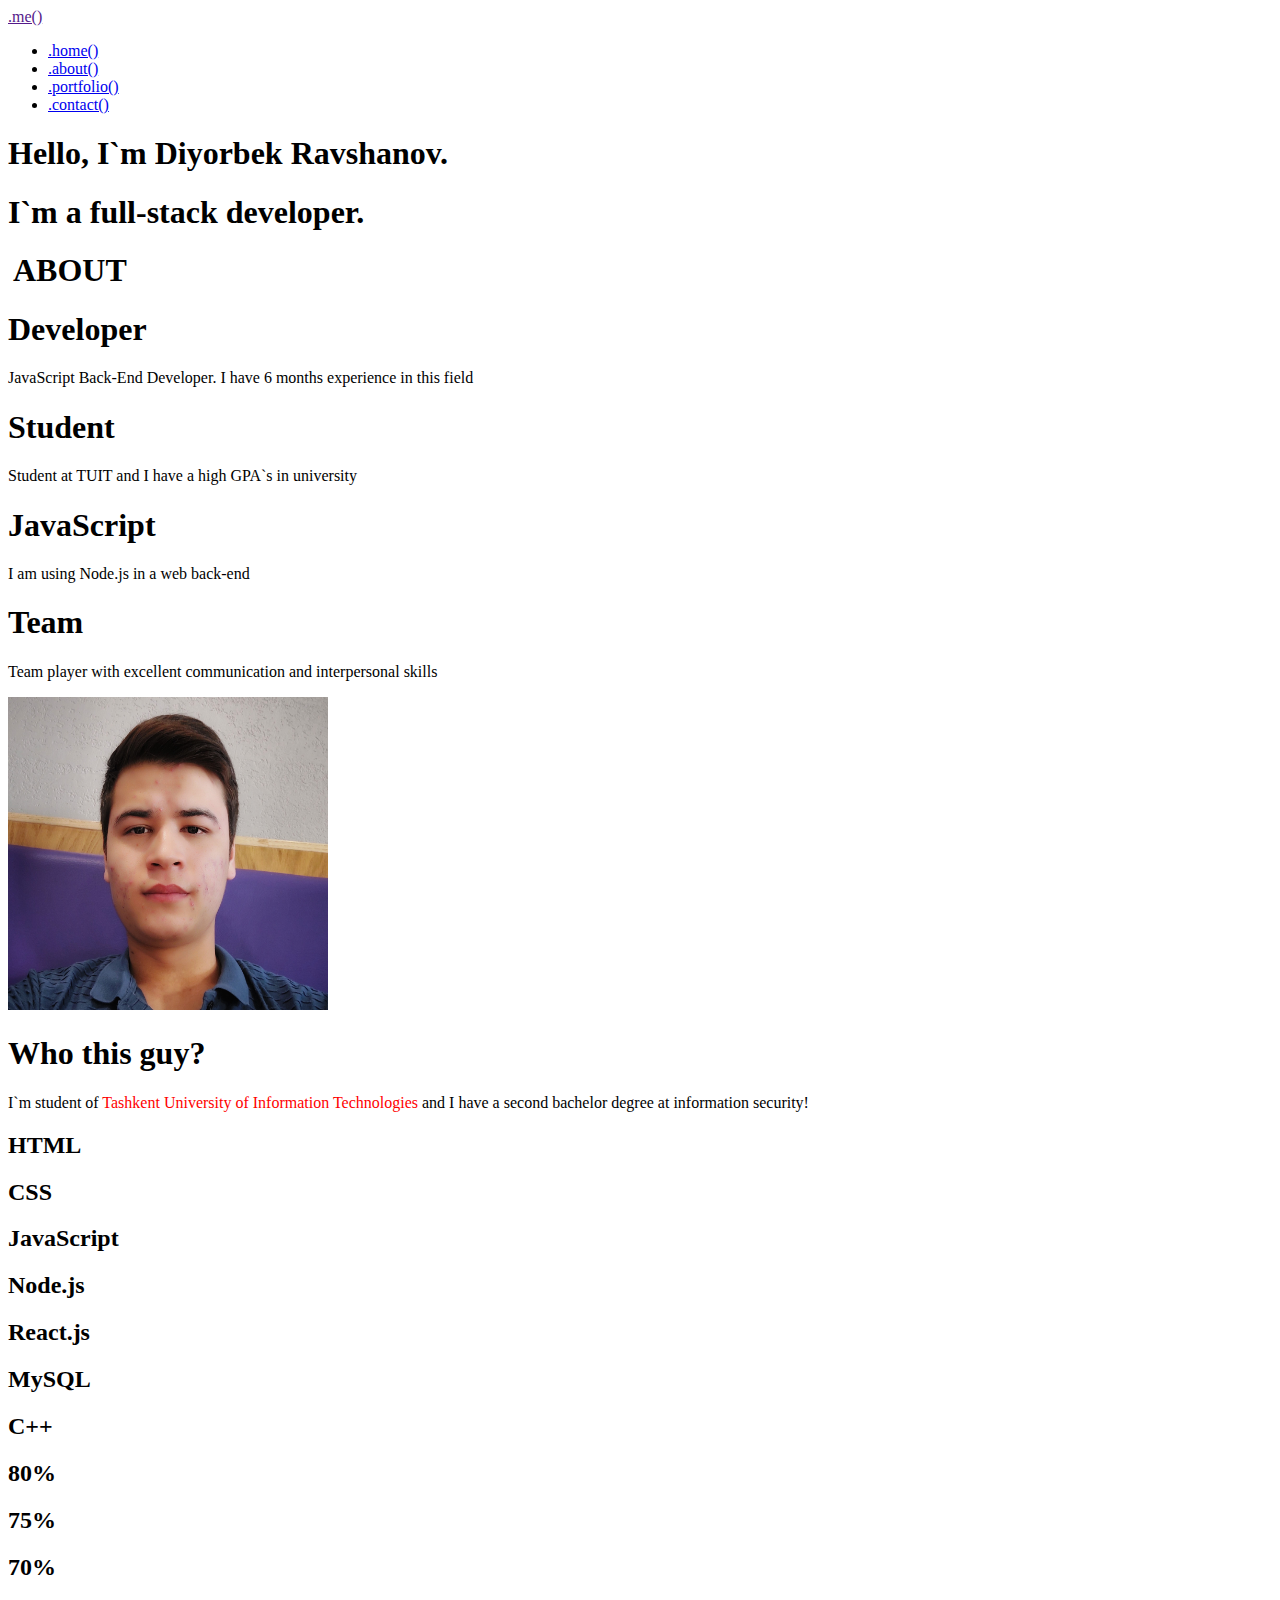
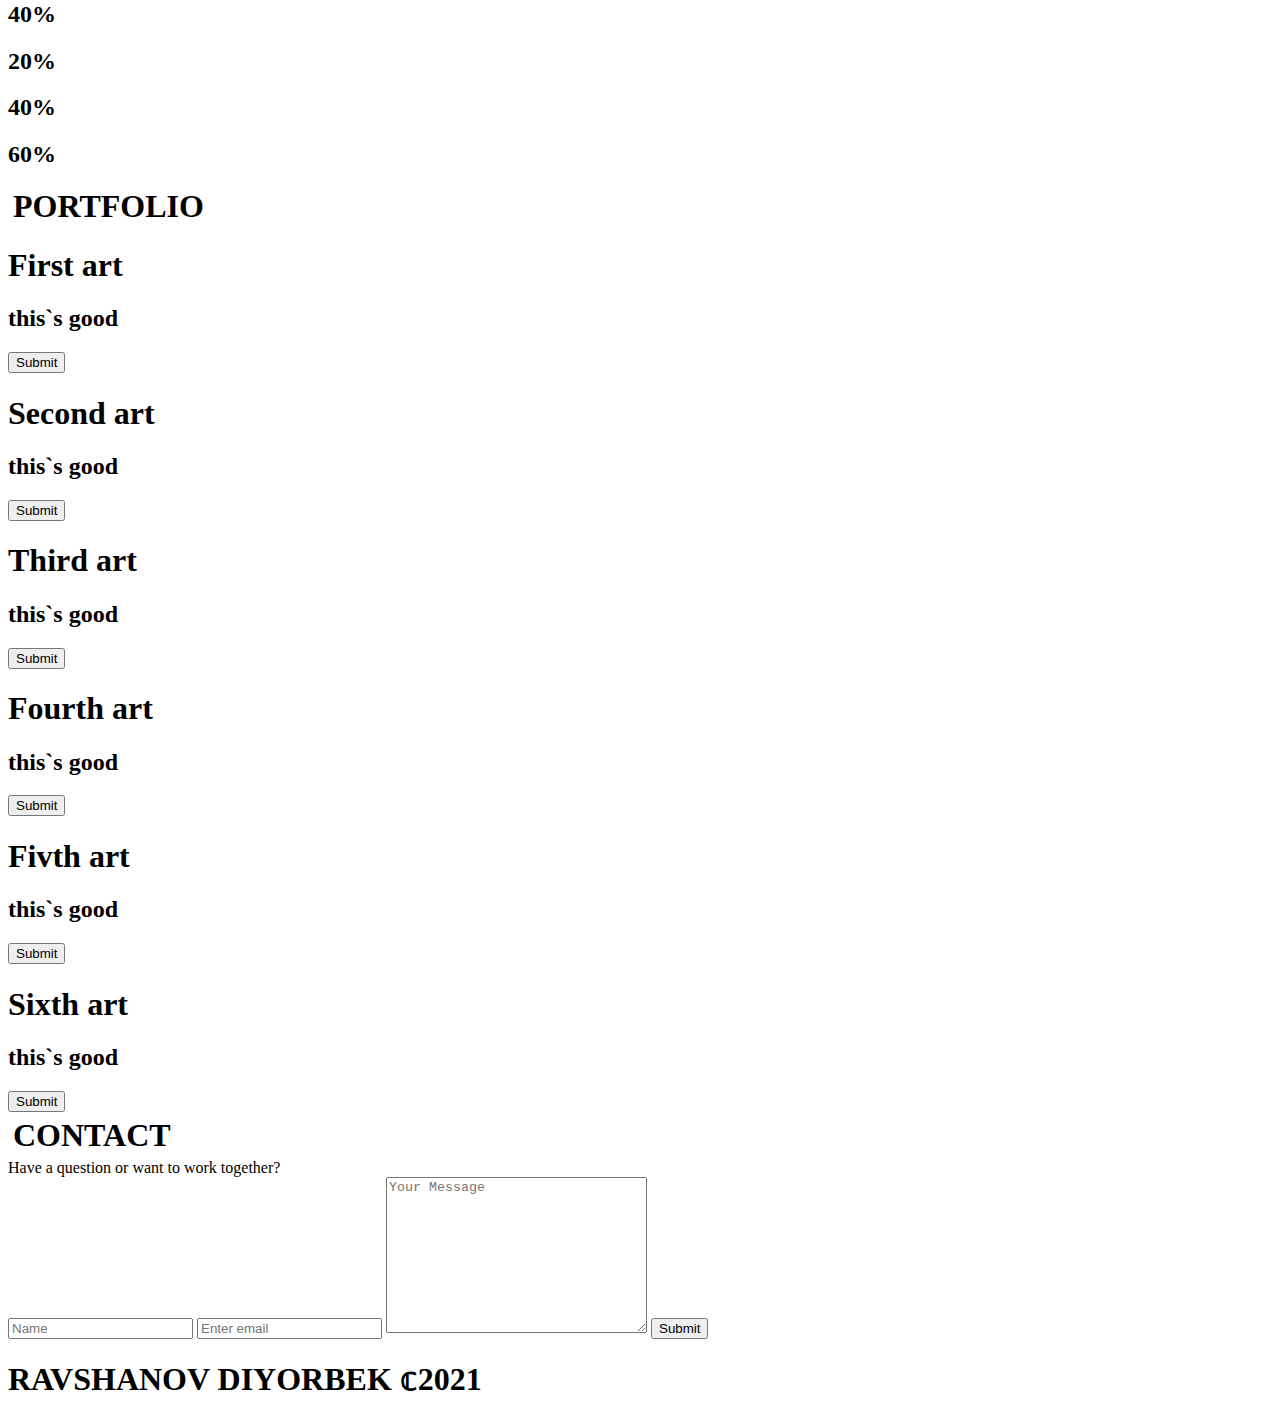
==== index.html @ b5294f03 "html" ====
<!DOCTYPE html>
<html lang="en">

<head>
    <meta charset="UTF-8">
    <meta http-equiv="X-UA-Compatible" content="IE=edge">
    <meta name="viewport" content="width=device-width, initial-scale=1.0">
    <link rel="stylesheet" href="main.css">
    <link rel="stylesheet" href="fontawesome-free-5.15.1-web/css/all.css">
    <meta name="viewport" content="width=device-width, initial-scale=1.0">
    <title>portfolio</title>
</head>

<body>
    <div class="container">
        <div class="navbar">
            <div class="left"><a href="">.me()</a></div>
            <a href="" class="toggle-btn">
                <span class="bar"></span>
                <span class="bar"></span>
                <span class="bar"></span>
            </a>
            <div class="right ">
                <ul>
                    <li><a href="#">.home()</a></li>
                    <li><a href="#about">.about()</a></li>
                    <li><a href="#portfolio">.portfolio()</a></li>
                    <li><a href="#contact">.contact()</a></li>
                </ul>
            </div>
        </div>
        <div class="firstPage">
            <div class="info">
                <h1>Hello, I`m <span>Diyorbek Ravshanov</span>.</h1>
                <h1>I`m a full-stack developer.</h1>
            </div>
            <div class="range"></div>
            <div class="range2"></div>
            <div class="range3"></div>
        </div>
        <div id="about" class="secondPage">
            <div class="name">
                <h1 style="margin: 5px;">ABOUT</h1>
                <div class="line"></div>
            </div>
            <div class="block">
                <div class="box">
                    <div class="part">
                        <div class="hexa">
                            <div class="hex1">
                                <div class="hex2">
                                    <i class="fas fa-laptop-code"></i> </div>
                            </div>
                        </div>
                    </div>
                    <h1>Developer</h1>
                    <p>JavaScript Back-End Developer. I have 6 months experience in this field </p>
                </div>
                <div class="box">
                    <div class="part">
                        <div class="hexa">
                            <div class="hex1">
                                <div class="hex2">
                                    <i class="fas fa-user-graduate"></i> </div>
                            </div>
                        </div>
                    </div>
                    <h1>Student</h1>
                    <p>Student at TUIT and I have a high GPA`s in university</p>
                </div>
                <div class="box">
                    <div class="part">
                        <div class="hexa">
                            <div class="hex1">
                                <div class="hex2">
                                    <i class="fab fa-node"></i></div>
                            </div>
                        </div>
                    </div>
                    <h1>JavaScript</h1>
                    <p>I am using Node.js in a web back-end</p>
                </div>
                <div class="box">
                    <div class="part">
                        <div class="hexa">
                            <div class="hex1">
                                <div class="hex2">
                                    <i class="fas fa-users"></i> </div>
                            </div>
                        </div>
                    </div>
                    <h1>Team</h1>
                    <p>Team player with excellent communication and interpersonal skills</p>
                </div>
            </div>
            <div class="main">
                <div class="about">
                    <div class="img">
                        <div class="part">
                            <div class="hexa">
                                <div class="hex1">
                                    <div class="hex2">
                                        <img src="../portfolio/images/diyor.jpeg" alt="" width="320" height="313" />
                                    </div>
                                </div>
                            </div>
                        </div>
                    </div>
                    <h1>Who this guy?</h1>
                    <div class="sentences">
                        <p>I`m student of <a href="" style="color: red; text-decoration: none;">
                            Tashkent University of Information Technologies</a> and I have a second bachelor degree at information security!</p>
                    </div>
                </div>
                <div class="success">
                    <div class="programms">
                        <div class="language">
                            <h2>HTML</h2>
                        </div>
                        <div class="language">
                            <h2>CSS</h2>
                        </div>
                        <div class="language">
                            <h2>JavaScript</h2>
                        </div>
                        <div class="language">
                            <h2>Node.js</h2>
                        </div>
                        <div class="language">
                            <h2>React.js</h2>
                        </div>
                        <div class="language">
                            <h2>MySQL</h2>
                        </div>
                        <div class="language">
                            <h2>C++</h2>
                        </div>
                    </div>
                    <div class="percentage">
                        <div class="rate">
                            <h2>80%</h2>
                        </div>
                        <div class="rate">
                            <h2>75%</h2>
                        </div>
                        <div class="rate">
                            <h2>70%</h2>
                        </div>
                        <div class="rate">
                            <h2>40%</h2>
                        </div>
                        <div class="rate">
                            <h2>20%</h2>
                        </div>
                        <div class="rate">
                            <h2>40%</h2>
                        </div>
                        <div class="rate">
                            <h2>60%</h2>
                        </div>
                    </div>
                </div>
            </div>

        </div>
        <div id="portfolio" class="thirdPage">
            <div class="name">
                <h1 style="margin: 5px;">PORTFOLIO</h1>
                <div class="line"></div>
            </div>
            <div class="full">
                <div class="work">
                    <div class="art">
                        <div class="display">
                            <h1>First art</h1>
                            <h2>this`s good</h1>
                                <button type="submit">Submit</button>
                        </div>
                    </div>
                    <div class="art">
                        <div class="display">
                            <h1>Second art</h1>
                            <h2>this`s good</h1>
                                <button type="submit">Submit</button>
                        </div>
                    </div>
                    <div class="art">
                        <div class="display">
                            <h1>Third art</h1>
                            <h2>this`s good</h1>
                                <button type="submit">Submit</button>
                        </div>
                    </div>
                </div>
                <div class="work none">
                    <div class="art">
                        <div class="display">
                            <h1>Fourth art</h1>
                            <h2>this`s good</h1>
                                <button type="submit">Submit</button>
                        </div>
                    </div>
                    <div class="art">
                        <div class="display">
                            <h1>Fivth art</h1>
                            <h2>this`s good</h1>
                                <button type="submit">Submit</button>
                        </div>
                    </div>
                    <div class="art">
                        <div class="display">
                            <h1>Sixth art</h1>
                            <h2>this`s good</h1>
                                <button type="submit">Submit</button>
                        </div>
                    </div>
                </div>
            </div>
        </div>
        <div id="contact" class="fivthPage">
            <div class="name">
                <h1 style="margin: 5px;">CONTACT</h1>
                <div class="line"></div>
            </div>
            <div class="ask">Have a question or want to work together?
            </div>
            <div class="submit">
                <input type="text" placeholder="Name">
                <input type="text" placeholder="Enter email">
                <textarea name="area" id="" cols="30" rows="10" placeholder="Your Message"></textarea>
                <button type="submit">Submit</button>

            </div>
            <footer>
                <div class="home"><a href="#"><i class="fas fa-angle-double-up"></i></a></div>
                <div class="icons">
                    <div class="icon"><a href=""><i class="fab fa-linkedin-in"></i></a></div>
                    <div class="icon"><a href=""><i class="fab fa-github"></i></a></div>
                    <div class="icon"><a href=""><i class="fab fa-facebook-f"></i></a></div>
                    <div class="icon"><a href=""><i class="fab fa-telegram-plane"></i></a></div>

                </div>
                <h1>RAVSHANOV DIYORBEK &copf;2021</h1>
            </footer>
        </div>
    </div>

</body>
<script src="index.js" defer></script>

</html>
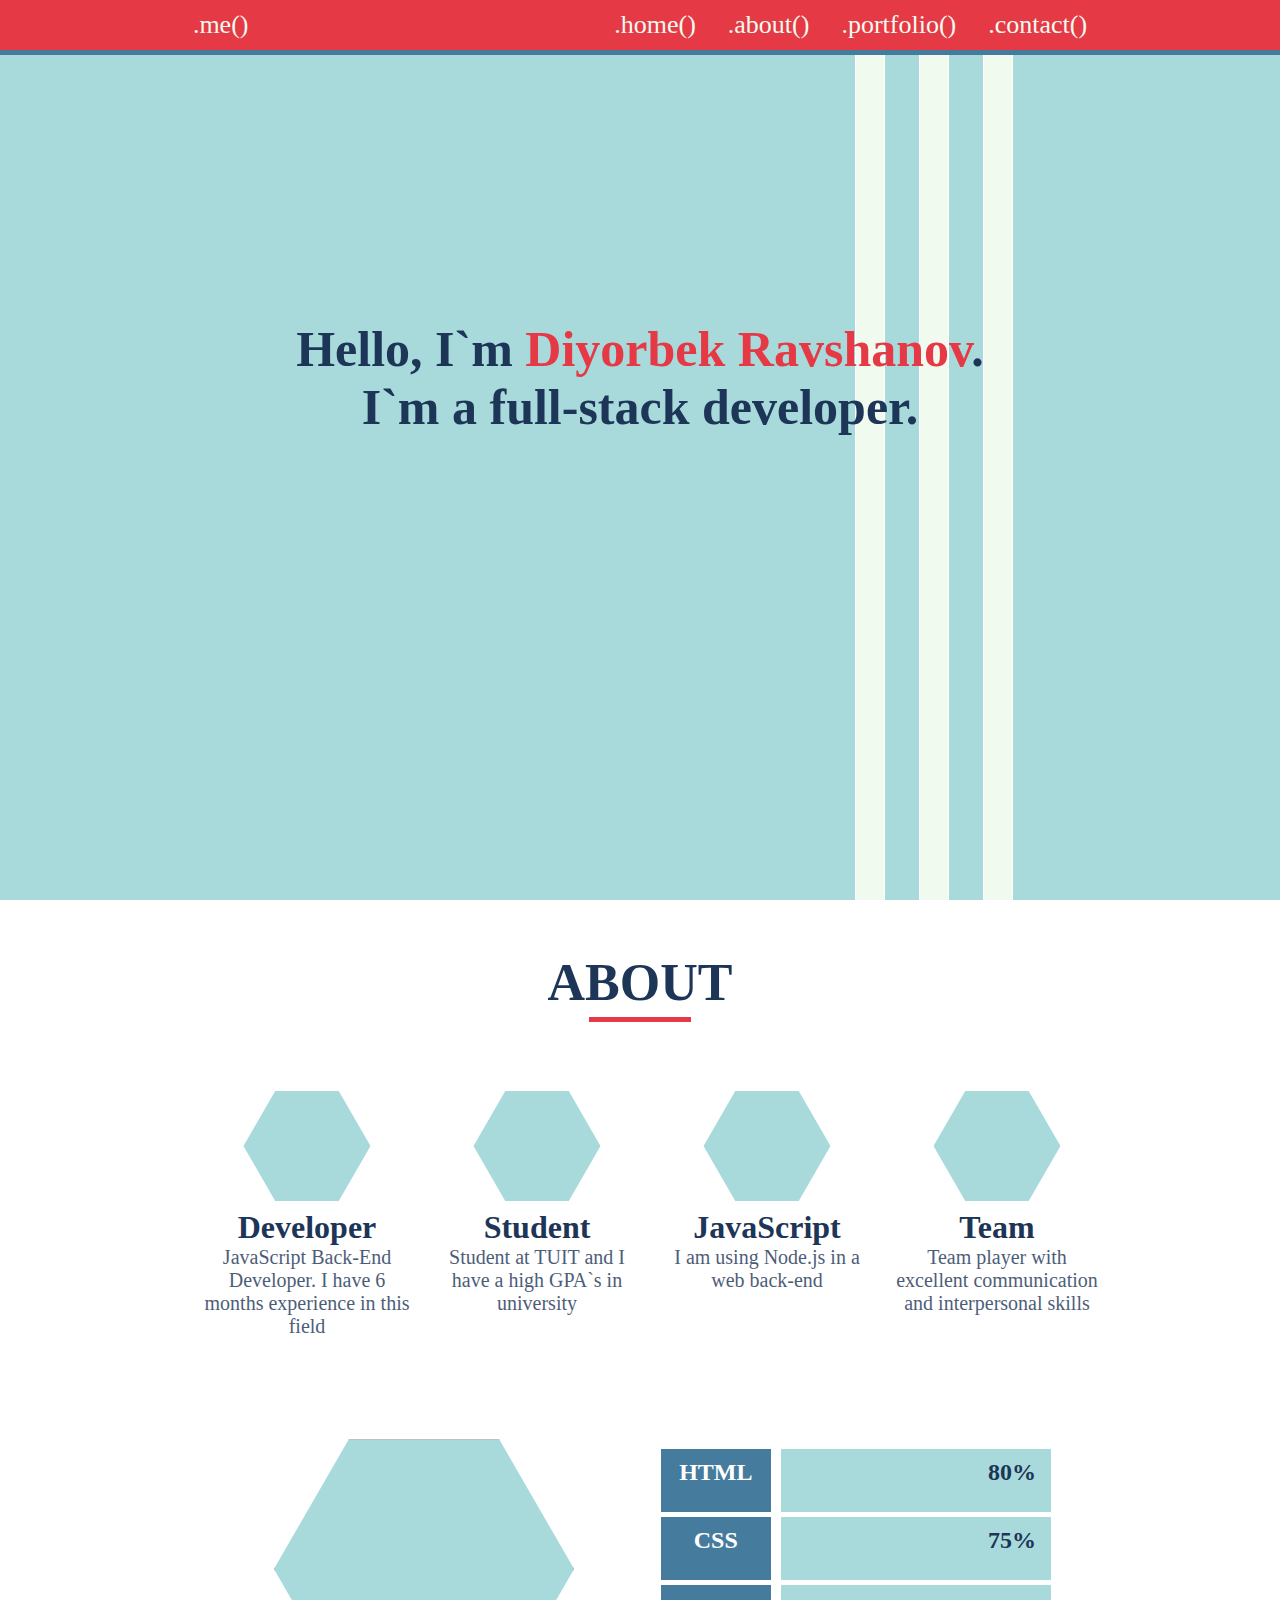
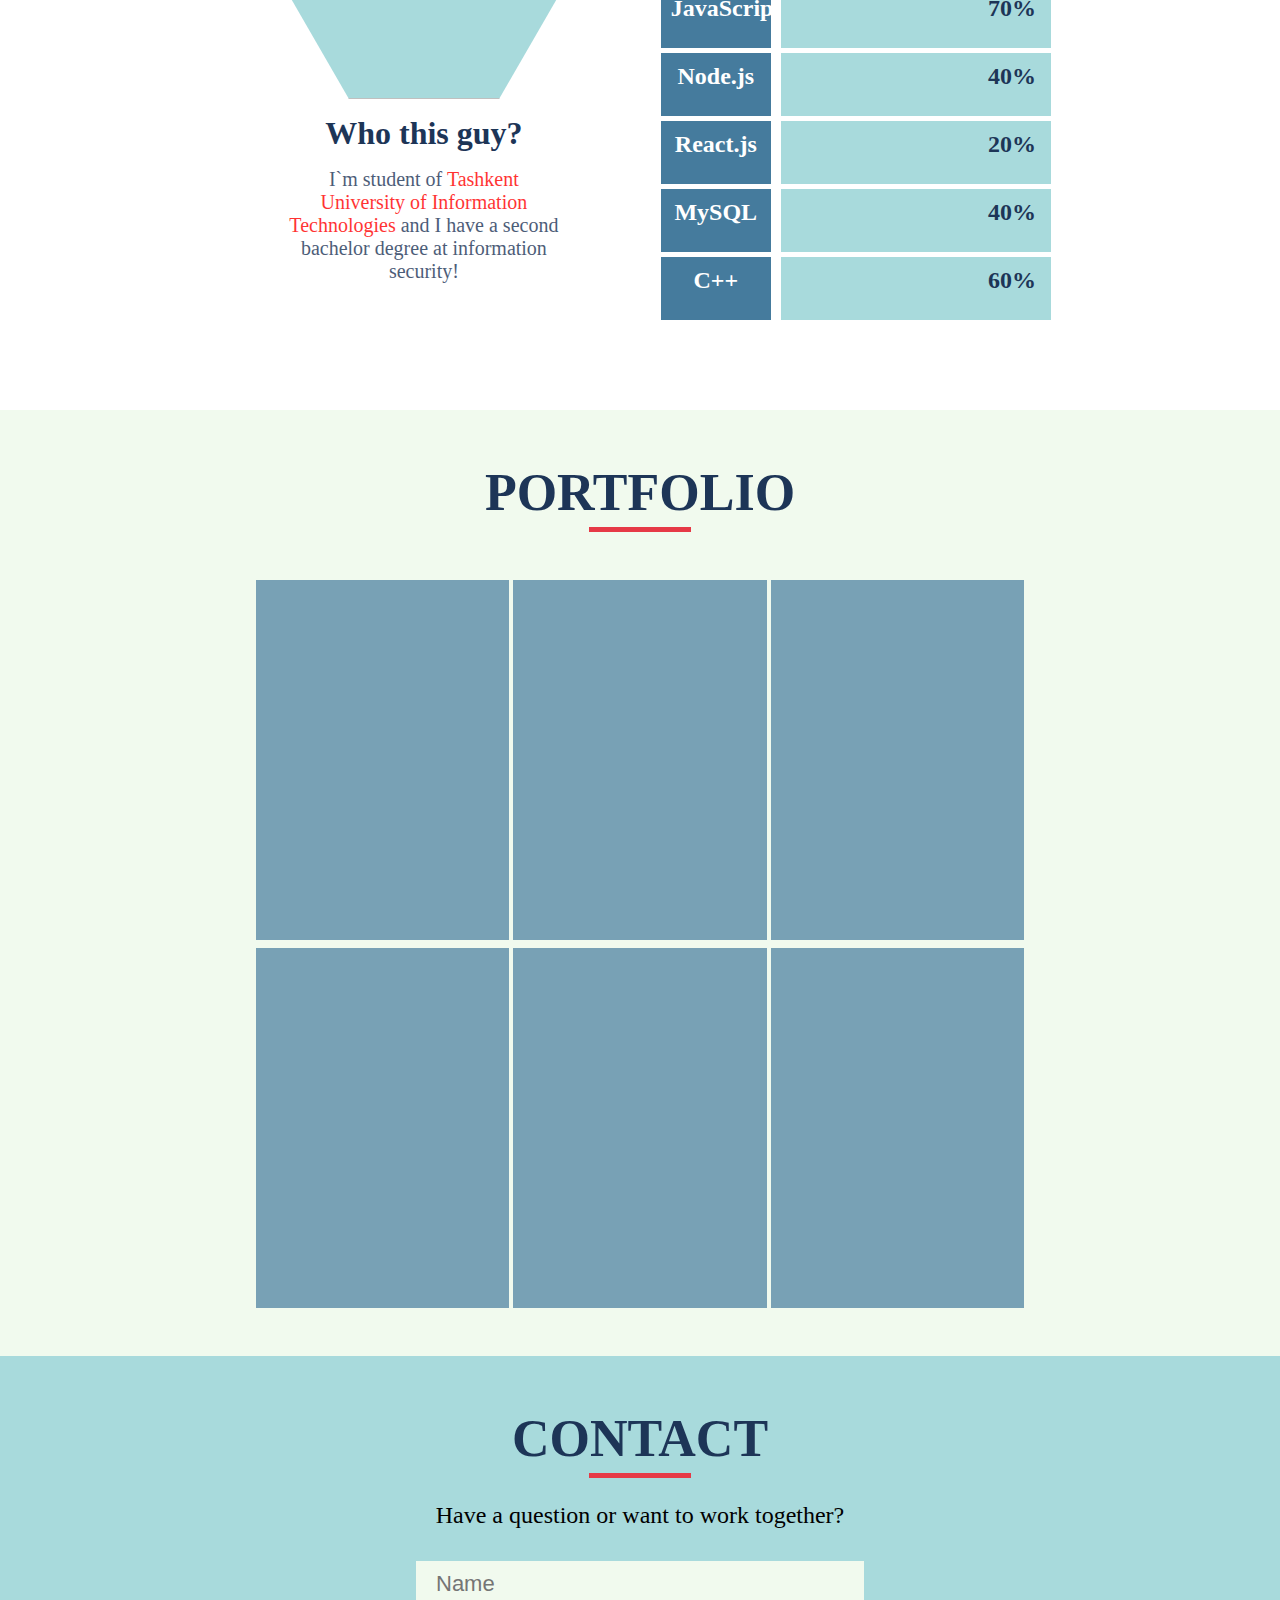
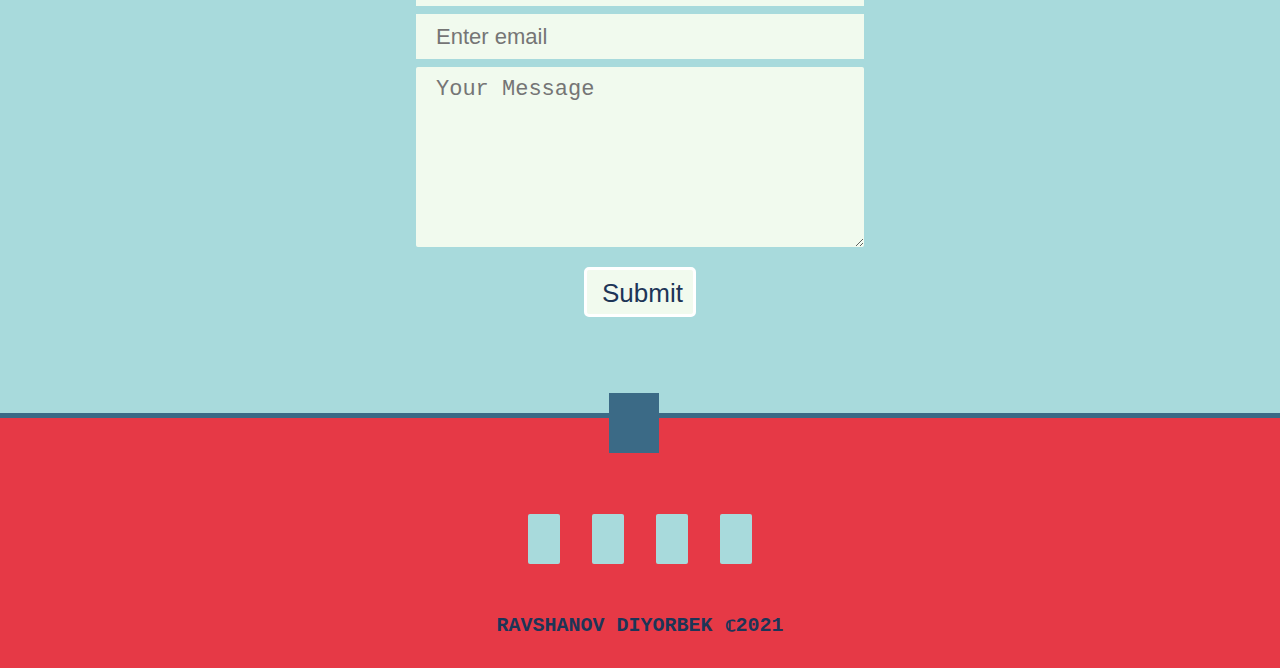
==== commit f7971af2: "pull" ====
--- a/index.html
+++ b/index.html
@@ -1,251 +1,251 @@
-<!DOCTYPE html>
-<html lang="en">
-
-<head>
-    <meta charset="UTF-8">
-    <meta http-equiv="X-UA-Compatible" content="IE=edge">
-    <meta name="viewport" content="width=device-width, initial-scale=1.0">
-    <link rel="stylesheet" href="main.css">
-    <link rel="stylesheet" href="fontawesome-free-5.15.1-web/css/all.css">
-    <meta name="viewport" content="width=device-width, initial-scale=1.0">
-    <title>portfolio</title>
-</head>
-
-<body>
-    <div class="container">
-        <div class="navbar">
-            <div class="left"><a href="">.me()</a></div>
-            <a href="" class="toggle-btn">
-                <span class="bar"></span>
-                <span class="bar"></span>
-                <span class="bar"></span>
-            </a>
-            <div class="right ">
-                <ul>
-                    <li><a href="#">.home()</a></li>
-                    <li><a href="#about">.about()</a></li>
-                    <li><a href="#portfolio">.portfolio()</a></li>
-                    <li><a href="#contact">.contact()</a></li>
-                </ul>
-            </div>
-        </div>
-        <div class="firstPage">
-            <div class="info">
-                <h1>Hello, I`m <span>Diyorbek Ravshanov</span>.</h1>
-                <h1>I`m a full-stack developer.</h1>
-            </div>
-            <div class="range"></div>
-            <div class="range2"></div>
-            <div class="range3"></div>
-        </div>
-        <div id="about" class="secondPage">
-            <div class="name">
-                <h1 style="margin: 5px;">ABOUT</h1>
-                <div class="line"></div>
-            </div>
-            <div class="block">
-                <div class="box">
-                    <div class="part">
-                        <div class="hexa">
-                            <div class="hex1">
-                                <div class="hex2">
-                                    <i class="fas fa-laptop-code"></i> </div>
-                            </div>
-                        </div>
-                    </div>
-                    <h1>Developer</h1>
-                    <p>JavaScript Back-End Developer. I have 6 months experience in this field </p>
-                </div>
-                <div class="box">
-                    <div class="part">
-                        <div class="hexa">
-                            <div class="hex1">
-                                <div class="hex2">
-                                    <i class="fas fa-user-graduate"></i> </div>
-                            </div>
-                        </div>
-                    </div>
-                    <h1>Student</h1>
-                    <p>Student at TUIT and I have a high GPA`s in university</p>
-                </div>
-                <div class="box">
-                    <div class="part">
-                        <div class="hexa">
-                            <div class="hex1">
-                                <div class="hex2">
-                                    <i class="fab fa-node"></i></div>
-                            </div>
-                        </div>
-                    </div>
-                    <h1>JavaScript</h1>
-                    <p>I am using Node.js in a web back-end</p>
-                </div>
-                <div class="box">
-                    <div class="part">
-                        <div class="hexa">
-                            <div class="hex1">
-                                <div class="hex2">
-                                    <i class="fas fa-users"></i> </div>
-                            </div>
-                        </div>
-                    </div>
-                    <h1>Team</h1>
-                    <p>Team player with excellent communication and interpersonal skills</p>
-                </div>
-            </div>
-            <div class="main">
-                <div class="about">
-                    <div class="img">
-                        <div class="part">
-                            <div class="hexa">
-                                <div class="hex1">
-                                    <div class="hex2">
-                                        <img src="../portfolio/images/diyor.jpeg" alt="" width="320" height="313" />
-                                    </div>
-                                </div>
-                            </div>
-                        </div>
-                    </div>
-                    <h1>Who this guy?</h1>
-                    <div class="sentences">
-                        <p>I`m student of <a href="" style="color: red; text-decoration: none;">
-                            Tashkent University of Information Technologies</a> and I have a second bachelor degree at information security!</p>
-                    </div>
-                </div>
-                <div class="success">
-                    <div class="programms">
-                        <div class="language">
-                            <h2>HTML</h2>
-                        </div>
-                        <div class="language">
-                            <h2>CSS</h2>
-                        </div>
-                        <div class="language">
-                            <h2>JavaScript</h2>
-                        </div>
-                        <div class="language">
-                            <h2>Node.js</h2>
-                        </div>
-                        <div class="language">
-                            <h2>React.js</h2>
-                        </div>
-                        <div class="language">
-                            <h2>MySQL</h2>
-                        </div>
-                        <div class="language">
-                            <h2>C++</h2>
-                        </div>
-                    </div>
-                    <div class="percentage">
-                        <div class="rate">
-                            <h2>80%</h2>
-                        </div>
-                        <div class="rate">
-                            <h2>75%</h2>
-                        </div>
-                        <div class="rate">
-                            <h2>70%</h2>
-                        </div>
-                        <div class="rate">
-                            <h2>40%</h2>
-                        </div>
-                        <div class="rate">
-                            <h2>20%</h2>
-                        </div>
-                        <div class="rate">
-                            <h2>40%</h2>
-                        </div>
-                        <div class="rate">
-                            <h2>60%</h2>
-                        </div>
-                    </div>
-                </div>
-            </div>
-
-        </div>
-        <div id="portfolio" class="thirdPage">
-            <div class="name">
-                <h1 style="margin: 5px;">PORTFOLIO</h1>
-                <div class="line"></div>
-            </div>
-            <div class="full">
-                <div class="work">
-                    <div class="art">
-                        <div class="display">
-                            <h1>First art</h1>
-                            <h2>this`s good</h1>
-                                <button type="submit">Submit</button>
-                        </div>
-                    </div>
-                    <div class="art">
-                        <div class="display">
-                            <h1>Second art</h1>
-                            <h2>this`s good</h1>
-                                <button type="submit">Submit</button>
-                        </div>
-                    </div>
-                    <div class="art">
-                        <div class="display">
-                            <h1>Third art</h1>
-                            <h2>this`s good</h1>
-                                <button type="submit">Submit</button>
-                        </div>
-                    </div>
-                </div>
-                <div class="work none">
-                    <div class="art">
-                        <div class="display">
-                            <h1>Fourth art</h1>
-                            <h2>this`s good</h1>
-                                <button type="submit">Submit</button>
-                        </div>
-                    </div>
-                    <div class="art">
-                        <div class="display">
-                            <h1>Fivth art</h1>
-                            <h2>this`s good</h1>
-                                <button type="submit">Submit</button>
-                        </div>
-                    </div>
-                    <div class="art">
-                        <div class="display">
-                            <h1>Sixth art</h1>
-                            <h2>this`s good</h1>
-                                <button type="submit">Submit</button>
-                        </div>
-                    </div>
-                </div>
-            </div>
-        </div>
-        <div id="contact" class="fivthPage">
-            <div class="name">
-                <h1 style="margin: 5px;">CONTACT</h1>
-                <div class="line"></div>
-            </div>
-            <div class="ask">Have a question or want to work together?
-            </div>
-            <div class="submit">
-                <input type="text" placeholder="Name">
-                <input type="text" placeholder="Enter email">
-                <textarea name="area" id="" cols="30" rows="10" placeholder="Your Message"></textarea>
-                <button type="submit">Submit</button>
-
-            </div>
-            <footer>
-                <div class="home"><a href="#"><i class="fas fa-angle-double-up"></i></a></div>
-                <div class="icons">
-                    <div class="icon"><a href=""><i class="fab fa-linkedin-in"></i></a></div>
-                    <div class="icon"><a href=""><i class="fab fa-github"></i></a></div>
-                    <div class="icon"><a href=""><i class="fab fa-facebook-f"></i></a></div>
-                    <div class="icon"><a href=""><i class="fab fa-telegram-plane"></i></a></div>
-
-                </div>
-                <h1>RAVSHANOV DIYORBEK &copf;2021</h1>
-            </footer>
-        </div>
-    </div>
-
-</body>
-<script src="index.js" defer></script>
-
+<!DOCTYPE html>
+<html lang="en">
+
+<head>
+    <meta charset="UTF-8">
+    <meta http-equiv="X-UA-Compatible" content="IE=edge">
+    <meta name="viewport" content="width=device-width, initial-scale=1.0">
+    <link rel="stylesheet" href="main.css">
+    <link rel="stylesheet" href="fontawesome-free-5.15.1-web/css/all.css">
+    <meta name="viewport" content="width=device-width, initial-scale=1.0">
+    <title>portfolio</title>
+</head>
+
+<body>
+    <div class="container">
+        <div class="navbar">
+            <div class="left"><a href="">.me()</a></div>
+            <a href="" class="toggle-btn">
+                <span class="bar"></span>
+                <span class="bar"></span>
+                <span class="bar"></span>
+            </a>
+            <div class="right ">
+                <ul>
+                    <li><a href="#">.home()</a></li>
+                    <li><a href="#about">.about()</a></li>
+                    <li><a href="#portfolio">.portfolio()</a></li>
+                    <li><a href="#contact">.contact()</a></li>
+                </ul>
+            </div>
+        </div>
+        <div class="firstPage">
+            <div class="info">
+                <h1>Hello, I`m <span>Diyorbek Ravshanov</span>.</h1>
+                <h1>I`m a full-stack developer.</h1>
+            </div>
+            <div class="range"></div>
+            <div class="range2"></div>
+            <div class="range3"></div>
+        </div>
+        <div id="about" class="secondPage">
+            <div class="name">
+                <h1 style="margin: 5px;">ABOUT</h1>
+                <div class="line"></div>
+            </div>
+            <div class="block">
+                <div class="box">
+                    <div class="part">
+                        <div class="hexa">
+                            <div class="hex1">
+                                <div class="hex2">
+                                    <i class="fas fa-laptop-code"></i> </div>
+                            </div>
+                        </div>
+                    </div>
+                    <h1>Developer</h1>
+                    <p>JavaScript Back-End Developer. I have 6 months experience in this field </p>
+                </div>
+                <div class="box">
+                    <div class="part">
+                        <div class="hexa">
+                            <div class="hex1">
+                                <div class="hex2">
+                                    <i class="fas fa-user-graduate"></i> </div>
+                            </div>
+                        </div>
+                    </div>
+                    <h1>Student</h1>
+                    <p>Student at TUIT and I have a high GPA`s in university</p>
+                </div>
+                <div class="box">
+                    <div class="part">
+                        <div class="hexa">
+                            <div class="hex1">
+                                <div class="hex2">
+                                    <i class="fab fa-node"></i></div>
+                            </div>
+                        </div>
+                    </div>
+                    <h1>JavaScript</h1>
+                    <p>I am using Node.js in a web back-end</p>
+                </div>
+                <div class="box">
+                    <div class="part">
+                        <div class="hexa">
+                            <div class="hex1">
+                                <div class="hex2">
+                                    <i class="fas fa-users"></i> </div>
+                            </div>
+                        </div>
+                    </div>
+                    <h1>Team</h1>
+                    <p>Team player with excellent communication and interpersonal skills</p>
+                </div>
+            </div>
+            <div class="main">
+                <div class="about">
+                    <div class="img">
+                        <div class="part">
+                            <div class="hexa">
+                                <div class="hex1">
+                                    <div class="hex2">
+                                        <img src="../portfolio/images/diyor.jpeg" alt="" width="320" height="313" />
+                                    </div>
+                                </div>
+                            </div>
+                        </div>
+                    </div>
+                    <h1>Who this guy?</h1>
+                    <div class="sentences">
+                        <p>I`m student of <a href="" style="color: red; text-decoration: none;">
+                            Tashkent University of Information Technologies</a> and I have a second bachelor degree at information security!</p>
+                    </div>
+                </div>
+                <div class="success">
+                    <div class="programms">
+                        <div class="language">
+                            <h2>HTML</h2>
+                        </div>
+                        <div class="language">
+                            <h2>CSS</h2>
+                        </div>
+                        <div class="language">
+                            <h2>JavaScript</h2>
+                        </div>
+                        <div class="language">
+                            <h2>Node.js</h2>
+                        </div>
+                        <div class="language">
+                            <h2>React.js</h2>
+                        </div>
+                        <div class="language">
+                            <h2>MySQL</h2>
+                        </div>
+                        <div class="language">
+                            <h2>C++</h2>
+                        </div>
+                    </div>
+                    <div class="percentage">
+                        <div class="rate">
+                            <h2>80%</h2>
+                        </div>
+                        <div class="rate">
+                            <h2>75%</h2>
+                        </div>
+                        <div class="rate">
+                            <h2>70%</h2>
+                        </div>
+                        <div class="rate">
+                            <h2>40%</h2>
+                        </div>
+                        <div class="rate">
+                            <h2>20%</h2>
+                        </div>
+                        <div class="rate">
+                            <h2>40%</h2>
+                        </div>
+                        <div class="rate">
+                            <h2>60%</h2>
+                        </div>
+                    </div>
+                </div>
+            </div>
+
+        </div>
+        <div id="portfolio" class="thirdPage">
+            <div class="name">
+                <h1 style="margin: 5px;">PORTFOLIO</h1>
+                <div class="line"></div>
+            </div>
+            <div class="full">
+                <div class="work">
+                    <div class="art">
+                        <div class="display">
+                            <h1>First art</h1>
+                            <h2>this`s good</h1>
+                                <button type="submit">Submit</button>
+                        </div>
+                    </div>
+                    <div class="art">
+                        <div class="display">
+                            <h1>Second art</h1>
+                            <h2>this`s good</h1>
+                                <button type="submit">Submit</button>
+                        </div>
+                    </div>
+                    <div class="art">
+                        <div class="display">
+                            <h1>Third art</h1>
+                            <h2>this`s good</h1>
+                                <button type="submit">Submit</button>
+                        </div>
+                    </div>
+                </div>
+                <div class="work none">
+                    <div class="art">
+                        <div class="display">
+                            <h1>Fourth art</h1>
+                            <h2>this`s good</h1>
+                                <button type="submit">Submit</button>
+                        </div>
+                    </div>
+                    <div class="art">
+                        <div class="display">
+                            <h1>Fivth art</h1>
+                            <h2>this`s good</h1>
+                                <button type="submit">Submit</button>
+                        </div>
+                    </div>
+                    <div class="art">
+                        <div class="display">
+                            <h1>Sixth art</h1>
+                            <h2>this`s good</h1>
+                                <button type="submit">Submit</button>
+                        </div>
+                    </div>
+                </div>
+            </div>
+        </div>
+        <div id="contact" class="fivthPage">
+            <div class="name">
+                <h1 style="margin: 5px;">CONTACT</h1>
+                <div class="line"></div>
+            </div>
+            <div class="ask">Have a question or want to work together?
+            </div>
+            <div class="submit">
+                <input type="text" placeholder="Name">
+                <input type="text" placeholder="Enter email">
+                <textarea name="area" id="" cols="30" rows="10" placeholder="Your Message"></textarea>
+                <button type="submit">Submit</button>
+
+            </div>
+            <footer>
+                <div class="home"><a href="#"><i class="fas fa-angle-double-up"></i></a></div>
+                <div class="icons">
+                    <div class="icon"><a href=""><i class="fab fa-linkedin-in"></i></a></div>
+                    <div class="icon"><a href=""><i class="fab fa-github"></i></a></div>
+                    <div class="icon"><a href=""><i class="fab fa-facebook-f"></i></a></div>
+                    <div class="icon"><a href=""><i class="fab fa-telegram-plane"></i></a></div>
+
+                </div>
+                <h1>RAVSHANOV DIYORBEK &copf;2021</h1>
+            </footer>
+        </div>
+    </div>
+
+</body>
+<script src="index.js" defer></script>
+
 </html>--- a/main.css
+++ b/main.css
@@ -0,0 +1,979 @@
+* {
+    margin: 0;
+    padding: 0;
+    box-sizing: border-box;
+}
+
+body {
+    padding: 0;
+    margin: 0;
+}
+
+.container {
+    width: 100%;
+    position: relative;
+}
+
+.container .navbar {
+    width: 100%;
+    background-color: #e63946;
+    padding: 10px;
+    font-size: 26px;
+    display: flex;
+    z-index: 1000;
+    justify-content: space-around;
+    position: fixed;
+    top: 0;
+    right: 0;
+    border-bottom: 5px solid #457b9d;
+}
+
+.navbar .right {
+    display: flex;
+}
+
+.navbar .right ul {
+    display: flex;
+}
+
+.navbar .right li {
+    list-style: none;
+    display: block;
+}
+
+.navbar a {
+    text-decoration: none;
+    color: #f1faee;
+    margin: 0 1rem;
+    transition: all .2s linear;
+}
+
+.navbar a:hover {
+    color: #a8dadc;
+}
+
+.navbar .toggle-btn {
+    width: 30px;
+    height: 21px;
+    position: absolute;
+    top: 1rem;
+    right: 1rem;
+    display: none;
+    flex-direction: column;
+    justify-content: space-between;
+}
+
+.navbar .toggle-btn .bar {
+    width: 100%;
+    height: 3px;
+    border-radius: 10px;
+    background-color: #f1faee;
+}
+
+.container .firstPage {
+    width: 100%;
+    height: 100vh;
+    background-color: #a8dadc;
+    display: flex;
+    position: relative;
+    overflow: hidden;
+}
+
+.firstPage .info {
+    width: 100%;
+    text-align: center;
+    margin-top: 20rem;
+    z-index: 5;
+}
+
+.info h1 {
+    font-family: 'Times New Roman', Times, serif;
+    margin: 0;
+    font-size: 50px;
+    color: #1d3557;
+}
+
+.info span {
+    color: #e63946;
+}
+
+.firstPage .range,
+.range2,
+.range3 {
+    width: 100%;
+    height: 30px;
+    background-color: #f1faee;
+    border: 1px solid #fff;
+    position: absolute;
+    display: block;
+    z-index: 1;
+    top: 40%;
+    right: -18%;
+    transform: rotate(90deg);
+}
+
+.range2 {
+    right: -23%;
+}
+
+.range3 {
+    right: -28%;
+}
+
+.container .secondPage {
+    width: 100%;
+    padding: 3rem 0;
+}
+
+.name {
+    text-align: center;
+    font-size: 26px;
+    color: #1d3557;
+}
+
+.line {
+    width: 8%;
+    height: 5px;
+    background-color: #e63946;
+    margin: 0 auto;
+}
+
+.secondPage .block {
+    width: 70%;
+    margin: 4rem auto;
+    margin-bottom: 6rem;
+    display: flex;
+    justify-content: space-between;
+}
+
+.block .box {
+    padding: 5px 10px;
+    text-align: center;
+}
+
+.box .figure {
+    background-color: #a8dadc;
+    margin: 1rem auto;
+    border: 1px solid #457b9d;
+    z-index: 1;
+}
+
+.part i {
+    font-size: 50px;
+    color: #1d3557;
+    margin-top: 28px;
+    z-index: 2;
+    transition: all .2s linear;
+}
+
+.part:hover i {
+    font-size: 52px;
+    margin-top: 25px;
+}
+
+.box h1 {
+    font-size: 32px;
+    color: #1d3557;
+    margin: .5rem 0 0 0;
+}
+
+.box p {
+    font-size: 20px;
+    color: #1d3557;
+    opacity: 0.8;
+    margin: 0;
+}
+
+.hexa,
+.hexa div {
+    margin: 0 auto;
+    transform-origin: 50% 50%;
+    overflow: hidden;
+    width: 300px;
+    height: 300px;
+}
+
+.hexa {
+    width: 210px;
+    height: 110px;
+}
+
+.hexa div {
+    width: 100%;
+    height: 100%;
+}
+
+.hexa {
+    transform: rotate(120deg);
+}
+
+.hex1 {
+    transform: rotate(-60deg);
+}
+
+.hex2 {
+    background-color: #a8dadc;
+    transform: rotate(-60deg);
+}
+
+.secondPage .main {
+    width: 70%;
+    display: flex;
+    justify-content: space-around;
+    margin: 2rem auto;
+    text-align: center;
+}
+
+.img .hexa {
+    width: 310px;
+    height: 260px;
+}
+
+.about .img .hexa div {
+    width: 100%;
+    height: 100%;
+}
+
+.about .img .hex2 img {
+    width: 300px;
+    height: 260px;
+}
+
+.about h1 {
+    font-size: 32px;
+    color: #1d3557;
+    margin: 1rem 0;
+}
+
+.about .sentences {
+    width: 60%;
+    margin: 1rem auto;
+}
+
+.about .sentences p {
+    font-size: 20px;
+    color: #1d3557;
+    opacity: 0.8;
+    margin: 0;
+}
+
+.secondPage .success {
+    width: 100%;
+    justify-content: space-around;
+    margin: 0 auto;
+    padding-right: 2rem;
+    display: flex;
+}
+
+.success .programms {
+    width: 30%;
+    display: block;
+    padding: 5px;
+}
+
+.programms .language {
+    width: 100%;
+    height: 7vh;
+    margin: 5px 0;
+    padding: 10px;
+    background-color: #457b9d;
+    color: #fff;
+}
+
+.success .percentage {
+    width: 80%;
+    display: block;
+    padding: 5px;
+}
+
+.percentage .rate {
+    width: 100%;
+    height: 7vh;
+    margin: 5px 0;
+    text-align: end;
+    padding: 10px 15px;
+    background-color: #a8dadc;
+    color: #1d3557;
+}
+
+.container .thirdPage {
+    width: 100%;
+    padding: 3rem 0;
+    background-color: #f1faee;
+}
+
+.thirdPage .full {
+    width: 60%;
+    margin: 0 auto;
+    margin-top: 3rem;
+}
+
+.full .work {
+    width: 100%;
+    display: flex;
+    justify-content: space-between;
+    margin-top: .5rem;
+    transition: all .5s linear;
+}
+
+.work .art {
+    width: 33%;
+    height: 40vh;
+    background-color: #457b9d;
+    transition: all .5s linear;
+    /*background-image: url(../portfolio/images/art1.png);
+    */
+    opacity: .7;
+    cursor: cell;
+}
+
+.art .display {
+    color: #fff;
+}
+
+.art:hover .display {
+    display: block;
+}
+
+.art:hover {
+    opacity: 1
+}
+
+.art .display {
+    width: 100%;
+    text-align: center;
+    margin-top: 25%;
+    display: none;
+}
+
+.display h1,
+h2 {
+    margin: 0;
+}
+
+.display button {
+    width: 40%;
+    height: 40px;
+    font-size: 24px;
+    color: #1d3557;
+    margin: 1rem 0;
+    padding: 4px 15px;
+    background-color: #f1faee;
+    border: 3px solid #1d3557;
+    border-radius: 5px;
+    transition: all 0.2s linear;
+}
+
+.display button:hover {
+    cursor: pointer;
+    color: white;
+    border: 1px solid #fff;
+    background-color: #457b9d;
+}
+
+.display button:focus {
+    background-color: #3b6a86;
+    color: white;
+}
+
+.container .fivthPage {
+    width: 100%;
+    padding: 3rem 0 0 0;
+    background-color: #a8dadc;
+    text-align: center;
+}
+
+.fivthPage .ask {
+    margin: 1.5rem 0 2rem 0;
+    font-size: 24px;
+}
+
+.fivthPage .submit {
+    width: 35%;
+    margin: 2rem auto;
+    margin-bottom: 5rem;
+    display: block!important;
+}
+
+.submit input {
+    width: 100%;
+    height: 45px;
+    margin-bottom: 0.5rem;
+    padding: 5px 20px;
+    font-size: 22px;
+    border: none;
+    color: #1d3557;
+    background-color: #f1faee;
+    border-radius: px;
+}
+
+.submit input[type=text]:focus {
+    border: none;
+}
+
+.submit textarea {
+    width: 100%;
+    height: 180px;
+    padding: 10px 20px;
+    font-size: 22px;
+    border: none;
+    color: #1d3557;
+    background-color: #f1faee;
+    border-radius: 2px;
+}
+
+.submit button {
+    width: 25%;
+    height: 50px;
+    font-size: 26px;
+    color: #1d3557;
+    margin: 1rem 0;
+    padding: 8px 15px;
+    background-color: #f1faee;
+    border: 3px solid white;
+    border-radius: 5px;
+    transition: all 0.2s linear;
+}
+
+.submit button:hover {
+    cursor: pointer;
+    color: white;
+    background-color: #457b9d;
+}
+
+.submit button:focus {
+    background-color: #3b6a86;
+    color: white;
+}
+
+.fivthPage footer {
+    width: 100%;
+    margin: 2rem 0 0 0;
+    padding: 3rem 0 1rem 0;
+    border-top: 5px solid #3b6a86;
+    background-color: #e63946;
+    position: relative;
+}
+
+footer .home {
+    width: 50px;
+    height: 60px;
+    padding: 10px 0;
+    font-size: 30px;
+    background-color: #3b6a86;
+    position: absolute;
+    top: -10%;
+    right: 48.5%;
+    cursor: pointer;
+    transition: all 0.2s linear;
+}
+
+.home i {
+    color: #f1faee;
+}
+
+footer .home:hover {
+    background-color: #5191b6;
+}
+
+footer .icons {
+    width: 20%;
+    margin: 2rem auto;
+    display: flex;
+    justify-content: space-around;
+}
+
+footer .icons .icon {
+    width: 70px;
+    height: 50px;
+    padding: 10px;
+    margin: 1rem;
+    background-color: #a8dadc;
+    font-size: 28px;
+    cursor: pointer;
+    border-radius: 2px;
+    transition: all 0.2s linear;
+}
+
+footer .icons .icon:hover {
+    background-color: #457b9d;
+}
+
+.icons a i {
+    color: #1d3557;
+    transition: all 0.2s linear;
+}
+
+.icon:hover i {
+    color: #f1faee;
+}
+
+footer h1 {
+    color: #1d3557;
+    margin: 1rem 0;
+    font-family: monospace;
+    font-size: 20px;
+}
+
+@media screen and (max-width: 447px) {
+    .navbar .toggle-btn {
+        display: flex;
+    }
+    .navbar .right {
+        width: 100%;
+        display: none;
+        z-index: 2000;
+    }
+    .navbar {
+        flex-direction: column;
+        align-items: flex-start;
+    }
+    .navbar .right ul {
+        width: 100%;
+        flex-direction: column;
+    }
+    .navbar .right ul li {
+        text-align: center;
+    }
+    .navbar .right ul li {
+        padding: .5rem;
+    }
+    .navbar .active {
+        display: flex!important;
+    }
+    .navbar .right a:hover {
+        color: #1d3557;
+    }
+    .container {
+        width: 100%;
+        height: auto;
+    }
+    .container .navbar {
+        width: 100%;
+        height: auto;
+    }
+    .container .firstPage {
+        width: 100%;
+        height: 100vh;
+    }
+    .firstPage .info {
+        width: 100%;
+        margin-top: 15rem;
+    }
+    .firstPage .range,
+    .range2,
+    .range3 {
+        display: none;
+    }
+    .name {
+        text-align: center;
+        font-size: 20px;
+    }
+    .line {
+        width: 20%;
+        height: 4px;
+        margin: 0 auto;
+    }
+    .secondPage .block {
+        width: 70%;
+        margin: 3rem auto;
+        display: block;
+    }
+    .secondPage .main {
+        width: 70%;
+        display: block;
+        margin: auto;
+    }
+    .hexa {
+        width: 190px;
+        height: 90px;
+    }
+    .part i {
+        font-size: 40px;
+        color: #1d3557;
+        margin-top: 24px;
+    }
+    .box h1 {
+        font-size: 30px;
+    }
+    .box p {
+        font-size: 18px;
+    }
+    .img .hexa {
+        width: 250px;
+        height: 200px;
+    }
+    .about .img .hex2 img {
+        width: 250px;
+        height: 210px;
+    }
+    .about .sentences {
+        width: 100%;
+    }
+    .secondPage .success {
+        width: 100%;
+        padding: 0;
+    }
+    .success h2 {
+        font-size: 18px;
+    }
+    .success .programms {
+        width: 40%;
+        padding: 5px;
+    }
+    .programms .language {
+        width: 100%;
+        height: 5vh;
+        margin: 5px 0;
+        padding: 10px;
+    }
+    .success .percentage {
+        width: 100%;
+        padding: 5px;
+    }
+    .percentage .rate {
+        width: 100%;
+        height: 5vh;
+        margin: 5px 0;
+        padding: 10px;
+    }
+    .container .thirdPage {
+        width: 100%;
+    }
+    .thirdPage .full {
+        width: 70%;
+        margin-top: 3rem;
+    }
+    .full .work {
+        width: 100%;
+        display: block;
+    }
+    .work .art {
+        width: 100%;
+        height: 25vh;
+        margin-bottom: 5px;
+        padding-top: 2.5rem;
+    }
+    .art .display {
+        margin-top: 0;
+    }
+    .display h1,
+    h2 {
+        font-size: 24px;
+    }
+    .display button {
+        padding: 4px 10px;
+    }
+    .full .none {
+        display: none;
+    }
+    .fivthPage .submit {
+        width: 80%;
+    }
+    .submit button {
+        width: 47%;
+        padding: 4px 10px;
+    }
+    footer .home {
+        right: 44%;
+    }
+}
+
+@media (min-width: 447px) and (max-width: 769px) {
+    .navbar .toggle-btn {
+        display: flex;
+    }
+    .navbar .right {
+        width: 100%;
+        display: none;
+        z-index: 1000;
+    }
+    .navbar {
+        flex-direction: column;
+        align-items: flex-start;
+    }
+    .navbar .right ul {
+        width: 100%;
+        flex-direction: column;
+    }
+    .navbar .right ul li {
+        text-align: center;
+    }
+    .navbar .right ul li {
+        padding: .5rem;
+    }
+    .navbar .active {
+        display: flex!important;
+    }
+    .navbar .right a:hover {
+        color: #1d3557;
+    }
+    .container {
+        width: 100%;
+        height: auto;
+    }
+    .container .navbar {
+        width: 100%;
+        height: auto;
+    }
+    .container .firstPage {
+        width: 100%;
+        height: 100vh;
+    }
+    .firstPage .info {
+        width: 100%;
+        margin-top: 22rem;
+    }
+    .firstPage .range,
+    .range2,
+    .range3 {
+        display: none;
+    }
+    .container .secondPage {
+        width: 100%;
+        padding: 1rem 0;
+    }
+    .name {
+        text-align: center;
+        font-size: 22px;
+    }
+    .line {
+        width: 15%;
+        height: 5px;
+    }
+    .secondPage .block {
+        width: 70%;
+        display: block;
+    }
+    .secondPage .main {
+        width: 70%;
+        display: block;
+    }
+    .about .sentences {
+        width: 100%;
+    }
+    .secondPage .success {
+        width: 100%;
+        padding: 0;
+    }
+    .success h2 {
+        font-size: 18px;
+    }
+    .success .programms {
+        width: 40%;
+        padding: 5px;
+    }
+    .programms .language {
+        width: 100%;
+        height: 5vh;
+        margin: 5px 0;
+        padding: 10px;
+    }
+    .success .percentage {
+        width: 100%;
+        padding: 5px;
+    }
+    .percentage .rate {
+        width: 100%;
+        height: 5vh;
+        margin: 5px 0;
+        padding: 10px;
+    }
+    .container .thirdPage {
+        padding: 1rem 0;
+    }
+    .thirdPage .full {
+        width: 70%;
+        margin-top: 3rem;
+    }
+    .full .work {
+        width: 100%;
+        display: block;
+    }
+    .work .art {
+        width: 100%;
+        height: 35vh;
+        margin-bottom: 5px;
+        padding-top: 2.5rem;
+    }
+    .art .display {
+        margin-top: 0;
+    }
+    .full .none {
+        display: none;
+    }
+    .container .fivthPage {
+        padding: 1rem 0 0 0;
+    }
+    .fivthPage .submit {
+        width: 70%;
+    }
+    .submit button {
+        width: 40%;
+        padding: 4px 10px;
+    }
+    footer .home {
+        right: 45%;
+    }
+}
+
+@media (min-width: 769px) and (max-width: 990px) {
+    .firstPage .range,
+    .range2,
+    .range3 {
+        display: none;
+    }
+    .firstPage .info {
+        width: 100%;
+        height: 100vh;
+        margin-top: 20rem;
+    }
+    .container .secondPage {
+        padding: 2rem 0;
+    }
+    .container .secondPage {
+        width: 100%;
+    }
+    .secondPage .block {
+        width: 70%;
+        display: flex;
+        margin: 3rem auto;
+        justify-content: center;
+    }
+    .block .box {
+        padding: 0;
+    }
+    .hexa {
+        width: 185px;
+        height: 85px;
+    }
+    .part i {
+        font-size: 40px;
+        color: #1d3557;
+        margin-top: 24px;
+    }
+    .part:hover i {
+        font-size: 45px;
+        margin-top: 22px;
+    }
+    .box h1 {
+        font-size: 30px;
+    }
+    .box p {
+        font-size: 16px;
+    }
+    .secondPage .main {
+        width: 70%;
+        display: flex;
+        margin: 0 auto;
+    }
+    .img .hexa {
+        width: 250px;
+        height: 200px;
+    }
+    .about .img .hex2 img {
+        width: 250px;
+        height: 210px;
+    }
+    .about .sentences {
+        width: 80%;
+    }
+    .secondPage .success {
+        width: 150%;
+        padding-right: 0;
+        display: flex;
+    }
+    .success .programms {
+        width: 50%;
+        padding: 5px;
+    }
+    .programms .language {
+        width: 100%;
+        height: 6vh;
+        margin: 5px 0;
+        padding: 10px;
+    }
+    .success .percentage {
+        width: 150%;
+        padding: 5px;
+    }
+    .percentage .rate {
+        width: 150%;
+        height: 6vh;
+        margin: 5px 0;
+        padding: 10px;
+    }
+    .thirdPage .full {
+        width: 90%;
+    }
+    .work .art {
+        width: 33%;
+    }
+    .display button {
+        padding: 4px 10px;
+    }
+    .fivthPage .submit {
+        width: 60%;
+    }
+    .submit button {
+        width: 40%;
+    }
+    footer .home {
+        right: 47%;
+    }
+}
+
+@media (min-width: 990px) and (max-width: 1200px) {
+    .secondPage .block {
+        width: 90%;
+        margin: 3rem auto;
+        display: flex;
+    }
+    .block .box {
+        padding: 0;
+    }
+    .about .sentences {
+        width: 80%;
+    }
+    .secondPage .success {
+        width: 150%;
+        padding-right: 0;
+        display: flex;
+    }
+    .success .programms {
+        width: 50%;
+        padding: 5px;
+    }
+    .programms .language {
+        width: 100%;
+        height: 6.5vh;
+        margin: 5px 0;
+        padding: 10px;
+    }
+    .success .percentage {
+        width: 150%;
+        padding: 5px;
+    }
+    .percentage .rate {
+        width: 130%;
+        height: 6.5vh;
+        margin: 5px 0;
+        padding: 10px;
+    }
+    .thirdPage .full {
+        width: 90%;
+    }
+    .display button {
+        width: 50%;
+        padding: 4px 10px;
+    }
+    .fivthPage .submit {
+        width: 45%;
+    }
+    .submit button {
+        width: 40%;
+    }
+    footer .home {
+        right: 47.5%;
+    }
+}